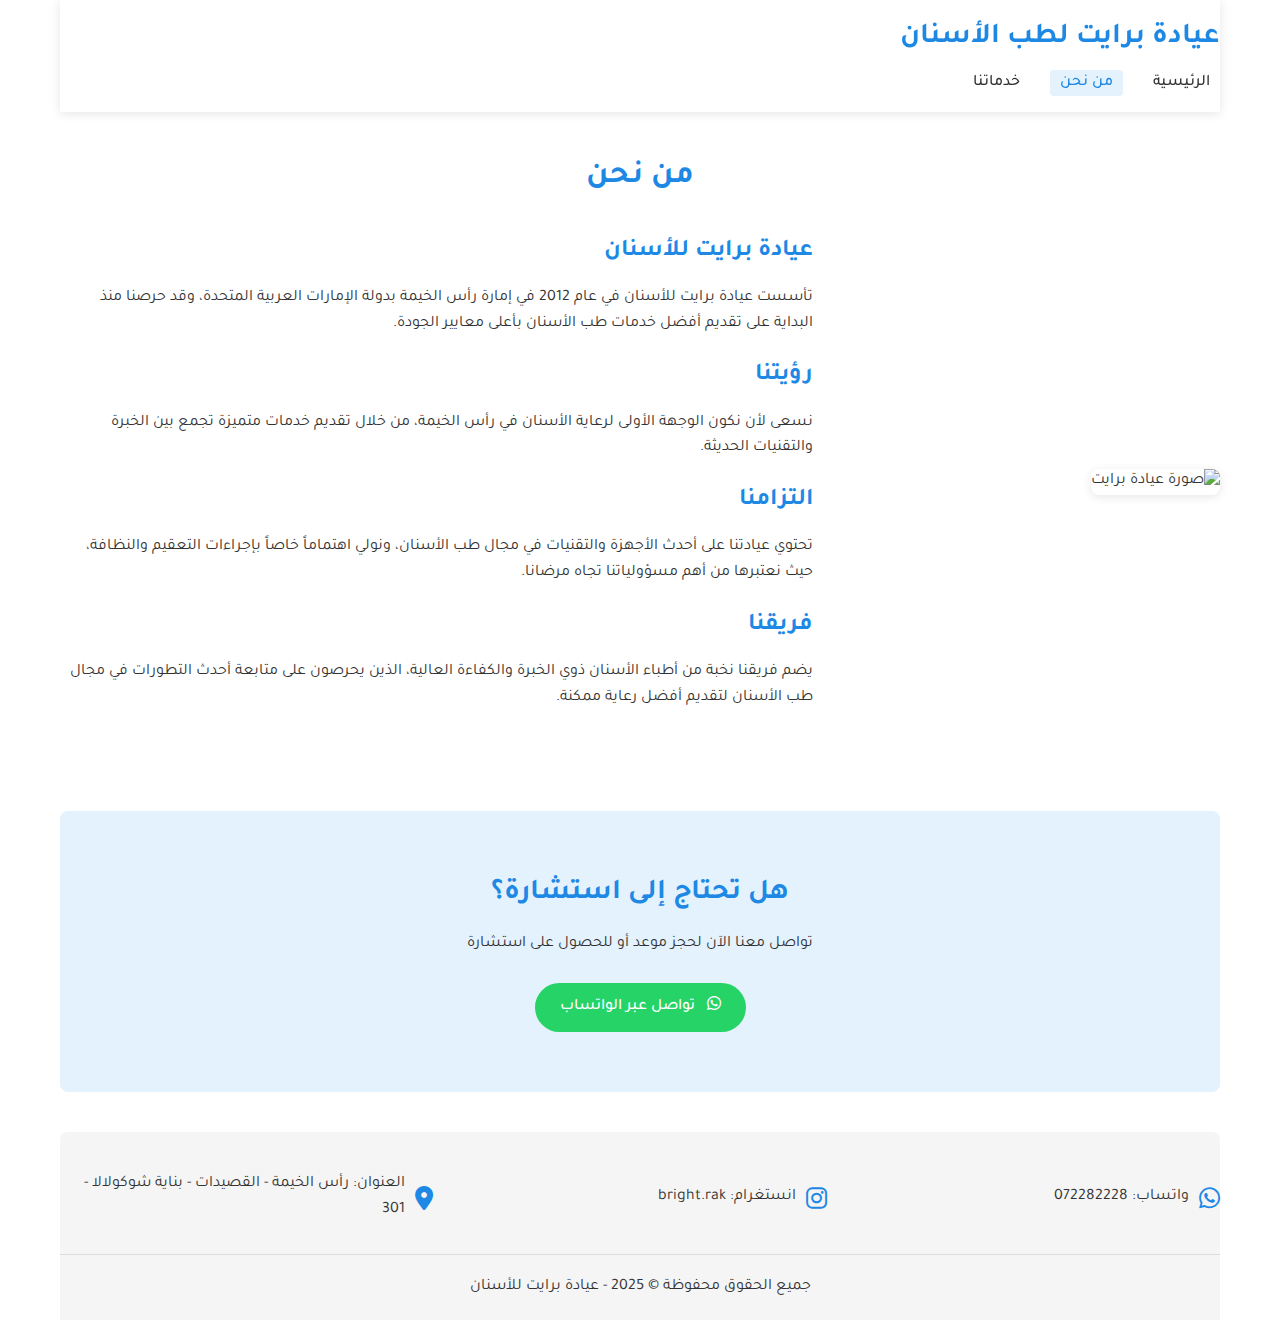
==== about.html @ 98d42f4a "Add files via upload" ====
<!DOCTYPE html>
<html lang="ar" dir="rtl">
<head>
    <meta charset="UTF-8">
    <meta name="viewport" content="width=device-width, initial-scale=1.0">
    <title>من نحن - عيادة برايت لطب الأسنان</title>
    <link rel="stylesheet" href="style.css">
    <link rel="stylesheet" href="https://cdnjs.cloudflare.com/ajax/libs/font-awesome/6.0.0/css/all.min.css">
</head>
<body>
    <div class="container">
        <header>
            <div class="logo">
                <h1>عيادة برايت لطب الأسنان</h1>
            </div>
           
            <nav>
                <ul>
                    <li><a href="index.html">الرئيسية</a></li>
                    <li><a href="about.html" class="active">من نحن</a></li>
                    <li><a href="services.html">خدماتنا</a></li>
                </ul>
            </nav>
        </header>

        <main>
            <section class="about-section">
                <h2>من نحن</h2>
                <div class="about-content">
                    <div class="about-image">
                        <img src="https://images.unsplash.com/photo-1629909613654-28e377c37b09?ixlib=rb-1.2.1&auto=format&fit=crop&w=800&q=80" alt="صورة عيادة برايت">
                    </div>
                    <div class="about-text">
                        <h3>عيادة برايت للأسنان</h3>
                        <p>تأسست عيادة برايت للأسنان في عام 2012 في إمارة رأس الخيمة بدولة الإمارات العربية المتحدة، وقد حرصنا منذ البداية على تقديم أفضل خدمات طب الأسنان بأعلى معايير الجودة.</p>
                        
                        <h3>رؤيتنا</h3>
                        <p>نسعى لأن نكون الوجهة الأولى لرعاية الأسنان في رأس الخيمة، من خلال تقديم خدمات متميزة تجمع بين الخبرة والتقنيات الحديثة.</p>
                        
                        <h3>التزامنا</h3>
                        <p>تحتوي عيادتنا على أحدث الأجهزة والتقنيات في مجال طب الأسنان، ونولي اهتماماً خاصاً بإجراءات التعقيم والنظافة، حيث نعتبرها من أهم مسؤولياتنا تجاه مرضانا.</p>
                        
                        <h3>فريقنا</h3>
                        <p>يضم فريقنا نخبة من أطباء الأسنان ذوي الخبرة والكفاءة العالية، الذين يحرصون على متابعة أحدث التطورات في مجال طب الأسنان لتقديم أفضل رعاية ممكنة.</p>
                    </div>
                </div>
            </section>

            <section class="cta-section">
                <h3>هل تحتاج إلى استشارة؟</h3>
                <p>تواصل معنا الآن لحجز موعد أو للحصول على استشارة</p>
                <a href="https://wa.me/072282228" class="whatsapp-btn">
                    <i class="fab fa-whatsapp"></i> تواصل عبر الواتساب
                </a>
            </section>
        </main>

        <footer>
            <div class="contact-info">
                <div class="contact-item">
                    <i class="fab fa-whatsapp"></i>
                    <p>واتساب: 072282228</p>
                </div>
                <div class="contact-item">
                    <i class="fab fa-instagram"></i>
                    <p>انستغرام: bright.rak</p>
                </div>
                <div class="contact-item">
                    <i class="fas fa-map-marker-alt"></i>
                    <p>العنوان: رأس الخيمة - القصيدات - بناية شوكولالا - 301</p>
                </div>
            </div>
            <div class="copyright">
                <p>جميع الحقوق محفوظة &copy; 2025 - عيادة برايت للأسنان</p>
            </div>
        </footer>
    </div>

    <script src="script.js"></script>
</body>
</html>
---- style.css ----
/* Global Styles */
@import url('https://fonts.googleapis.com/css2?family=Tajawal:wght@300;400;500;700&display=swap');

:root {
    --primary-color: #1e88e5;
    --secondary-color: #64b5f6;
    --accent-color: #0d47a1;
    --light-color: #e3f2fd;
    --dark-color: #0a2351;
    --text-color: #333;
    --background-color: #fff;
    --footer-color: #f5f5f5;
    --shadow: 0 2px 10px rgba(0, 0, 0, 0.1);
}

* {
    margin: 0;
    padding: 0;
    box-sizing: border-box;
}

body {
    font-family: 'Tajawal', sans-serif;
    line-height: 1.6;
    color: var(--text-color);
    background-color: var(--background-color);
}

.container {
    max-width: 1200px;
    margin: 0 auto;
    padding: 0 20px;
}

img {
    max-width: 100%;
    height: auto;
    border-radius: 8px;
}

a {
    text-decoration: none;
    color: var(--primary-color);
    transition: color 0.3s ease;
}

a:hover {
    color: var(--accent-color);
}

/* Header Styles */
header {
    background-color: var(--background-color);
    box-shadow: var(--shadow);
    padding: 15px 0;
    position: sticky;
    top: 0;
    z-index: 100;
}

.logo h1 {
    color: var(--primary-color);
    font-size: 1.8rem;
    margin-bottom: 10px;
}

.translate-btn {
    margin-bottom: 15px;
}

.translate-btn button {
    background-color: var(--primary-color);
    color: white;
    border: none;
    padding: 8px 15px;
    border-radius: 4px;
    cursor: pointer;
    font-family: 'Tajawal', sans-serif;
    font-weight: 500;
    transition: background-color 0.3s ease;
}

.translate-btn button:hover {
    background-color: var(--accent-color);
}

nav ul {
    display: flex;
    list-style: none;
    justify-content: flex-start;
    gap: 20px;
}

nav a {
    color: var(--text-color);
    font-weight: 500;
    padding: 5px 10px;
    border-radius: 4px;
    transition: all 0.3s ease;
}

nav a:hover, nav a.active {
    color: var(--primary-color);
    background-color: var(--light-color);
}

/* Hero Section */
.hero {
    background: linear-gradient(rgba(30, 136, 229, 0.8), rgba(13, 71, 161, 0.8)), url('https://images.unsplash.com/photo-1606811971618-4486d14f3f99?ixlib=rb-1.2.1&auto=format&fit=crop&w=1350&q=80');
    background-size: cover;
    background-position: center;
    color: white;
    text-align: center;
    padding: 80px 20px;
    margin-bottom: 40px;
    border-radius: 8px;
}

.hero h2 {
    font-size: 2.5rem;
    margin-bottom: 20px;
}

.hero p {
    font-size: 1.2rem;
    margin-bottom: 30px;
    max-width: 700px;
    margin-left: auto;
    margin-right: auto;
}

.whatsapp-btn {
    display: inline-block;
    background-color: #25D366;
    color: white;
    padding: 12px 25px;
    border-radius: 30px;
    font-weight: 500;
    transition: background-color 0.3s ease, transform 0.3s ease;
}

.whatsapp-btn:hover {
    background-color: #128C7E;
    color: white;
    transform: translateY(-3px);
}

.whatsapp-btn i {
    margin-left: 8px;
}

/* Gallery Section */
.gallery {
    padding: 40px 0;
}

.gallery h2 {
    text-align: center;
    color: var(--primary-color);
    margin-bottom: 30px;
    font-size: 2rem;
}

.gallery-container {
    display: grid;
    grid-template-columns: repeat(auto-fit, minmax(250px, 1fr));
    gap: 20px;
}

.gallery-item {
    overflow: hidden;
    border-radius: 8px;
    box-shadow: var(--shadow);
    transition: transform 0.3s ease;
}

.gallery-item:hover {
    transform: translateY(-5px);
}

.gallery-item img {
    width: 100%;
    height: 200px;
    object-fit: cover;
    transition: transform 0.5s ease;
}

.gallery-item:hover img {
    transform: scale(1.05);
}

/* About Section */
.about-section {
    padding: 40px 0;
}

.about-section h2 {
    text-align: center;
    color: var(--primary-color);
    margin-bottom: 30px;
    font-size: 2rem;
}

.about-content {
    display: grid;
    grid-template-columns: 1fr 2fr;
    gap: 30px;
    align-items: center;
}

.about-image img {
    width: 100%;
    border-radius: 8px;
    box-shadow: var(--shadow);
}

.about-text h3 {
    color: var(--primary-color);
    margin-bottom: 15px;
    font-size: 1.5rem;
}

.about-text p {
    margin-bottom: 20px;
}

/* Services Section */
.services-intro {
    text-align: center;
    padding: 40px 0 20px;
}

.services-intro h2 {
    color: var(--primary-color);
    margin-bottom: 15px;
    font-size: 2rem;
}

.service-section {
    padding: 30px 0;
    border-bottom: 1px solid #eee;
}

.service-section h3 {
    color: var(--primary-color);
    margin-bottom: 20px;
    font-size: 1.8rem;
}

.service-content {
    display: grid;
    grid-template-columns: 1fr 2fr;
    gap: 30px;
    align-items: start;
}

.service-image img {
    width: 100%;
    border-radius: 8px;
    box-shadow: var(--shadow);
}

.service-details {
    display: grid;
    grid-template-columns: repeat(auto-fit, minmax(250px, 1fr));
    gap: 20px;
}

.service-item {
    background-color: var(--light-color);
    padding: 20px;
    border-radius: 8px;
    box-shadow: var(--shadow);
    transition: transform 0.3s ease;
}

.service-item:hover {
    transform: translateY(-5px);
}

.service-item h4 {
    color: var(--primary-color);
    margin-bottom: 10px;
    font-size: 1.2rem;
}

.service-item p {
    margin-bottom: 15px;
}

.service-item img {
    width: 100%;
    height: 150px;
    object-fit: cover;
}

/* CTA Section */
.cta-section {
    text-align: center;
    padding: 60px 0;
    background-color: var(--light-color);
    margin: 40px 0;
    border-radius: 8px;
}

.cta-section h3 {
    color: var(--primary-color);
    margin-bottom: 15px;
    font-size: 1.8rem;
}

.cta-section p {
    margin-bottom: 25px;
    max-width: 700px;
    margin-left: auto;
    margin-right: auto;
}

/* Footer */
footer {
    background-color: var(--footer-color);
    padding: 40px 0 20px;
    margin-top: 40px;
    border-radius: 8px 8px 0 0;
}

.contact-info {
    display: grid;
    grid-template-columns: repeat(auto-fit, minmax(200px, 1fr));
    gap: 20px;
    margin-bottom: 30px;
}

.contact-item {
    display: flex;
    align-items: center;
    gap: 10px;
}

.contact-item i {
    font-size: 1.5rem;
    color: var(--primary-color);
}

.copyright {
    text-align: center;
    padding-top: 20px;
    border-top: 1px solid #ddd;
}

/* Responsive Design */
@media (max-width: 768px) {
    .about-content,
    .service-content {
        grid-template-columns: 1fr;
    }
    
    .hero h2 {
        font-size: 2rem;
    }
    
    .hero p {
        font-size: 1rem;
    }
    
    nav ul {
        flex-direction: row;
        justify-content: center;
    }
    
    .logo h1 {
        text-align: center;
    }
    
    .translate-btn {
        text-align: center;
    }
}

@media (max-width: 480px) {
    .gallery-container,
    .service-details {
        grid-template-columns: 1fr;
    }
    
    .contact-info {
        grid-template-columns: 1fr;
    }
    
    .hero {
        padding: 60px 15px;
    }
    
    .hero h2 {
        font-size: 1.8rem;
    }
}

/* RTL Specific Adjustments */
html[dir="rtl"] .whatsapp-btn i {
    margin-right: 0;
    margin-left: 8px;
}

/* Translation Animation */
.fade-transition {
    transition: opacity 0.5s ease;
}

.fade-out {
    opacity: 0;
}

.fade-in {
    opacity: 1;
}
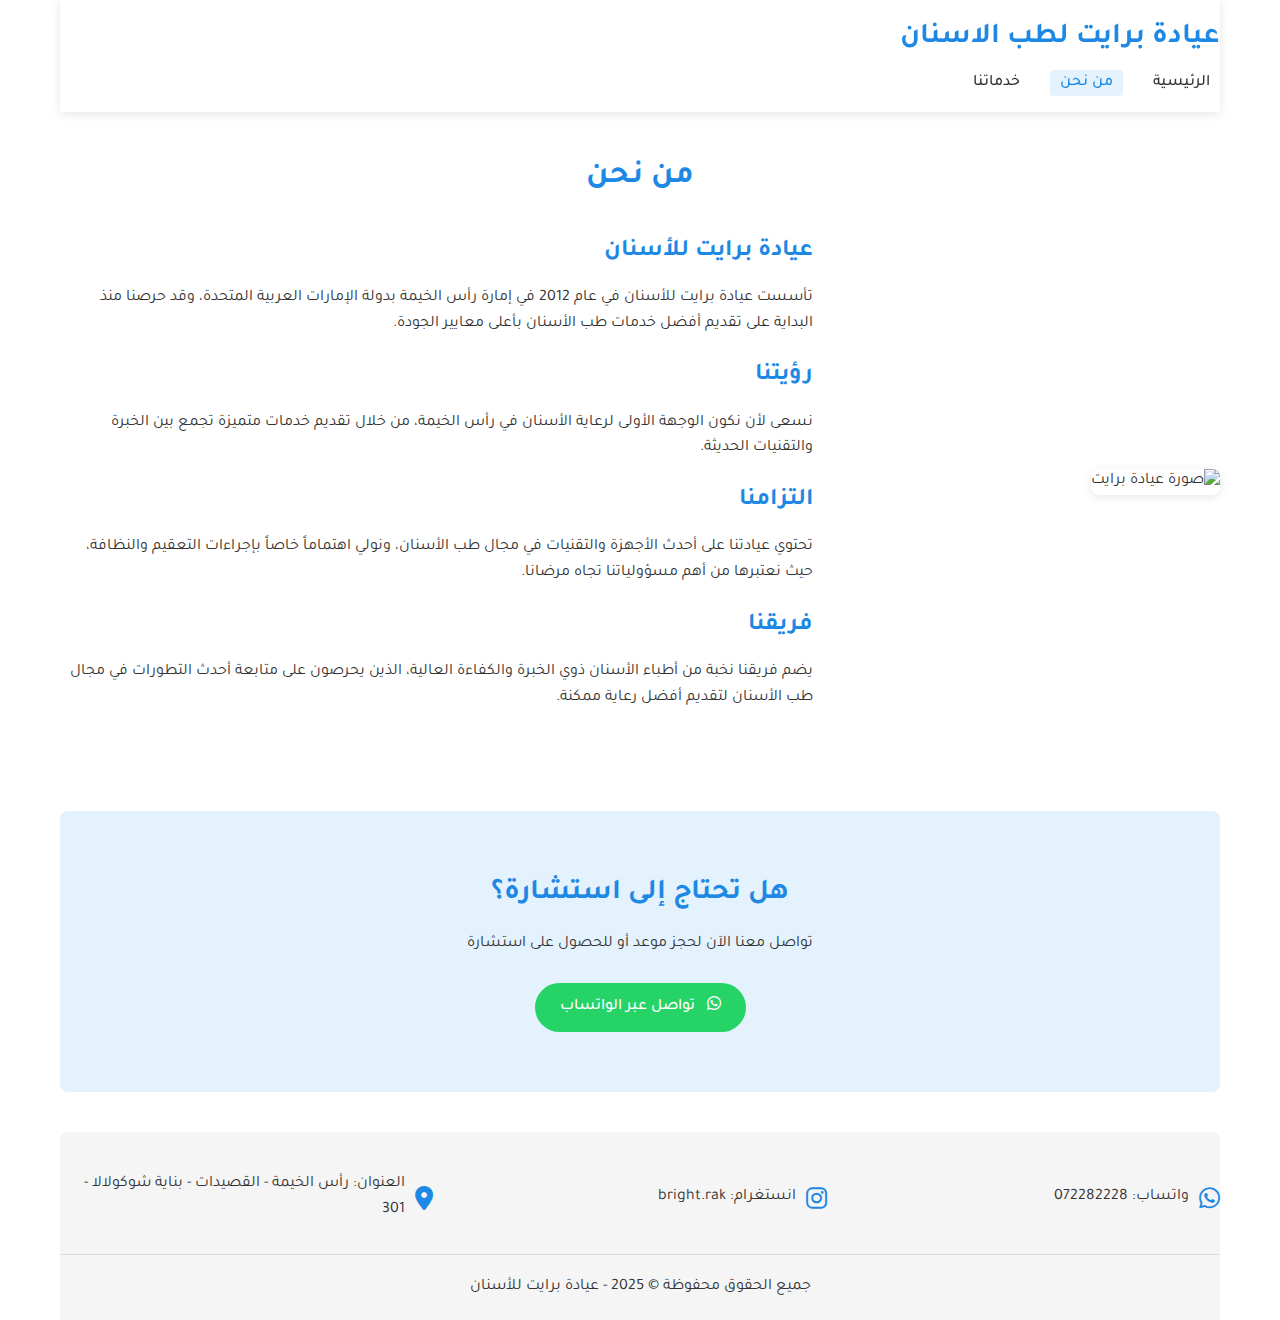
==== commit 18d17015: "update" ====
--- a/about.html
+++ b/about.html
@@ -11,7 +11,7 @@
     <div class="container">
         <header>
             <div class="logo">
-                <h1>عيادة برايت لطب الأسنان</h1>
+                <h1>عيادة برايت لطب الاسنان</h1>
             </div>
            
             <nav>
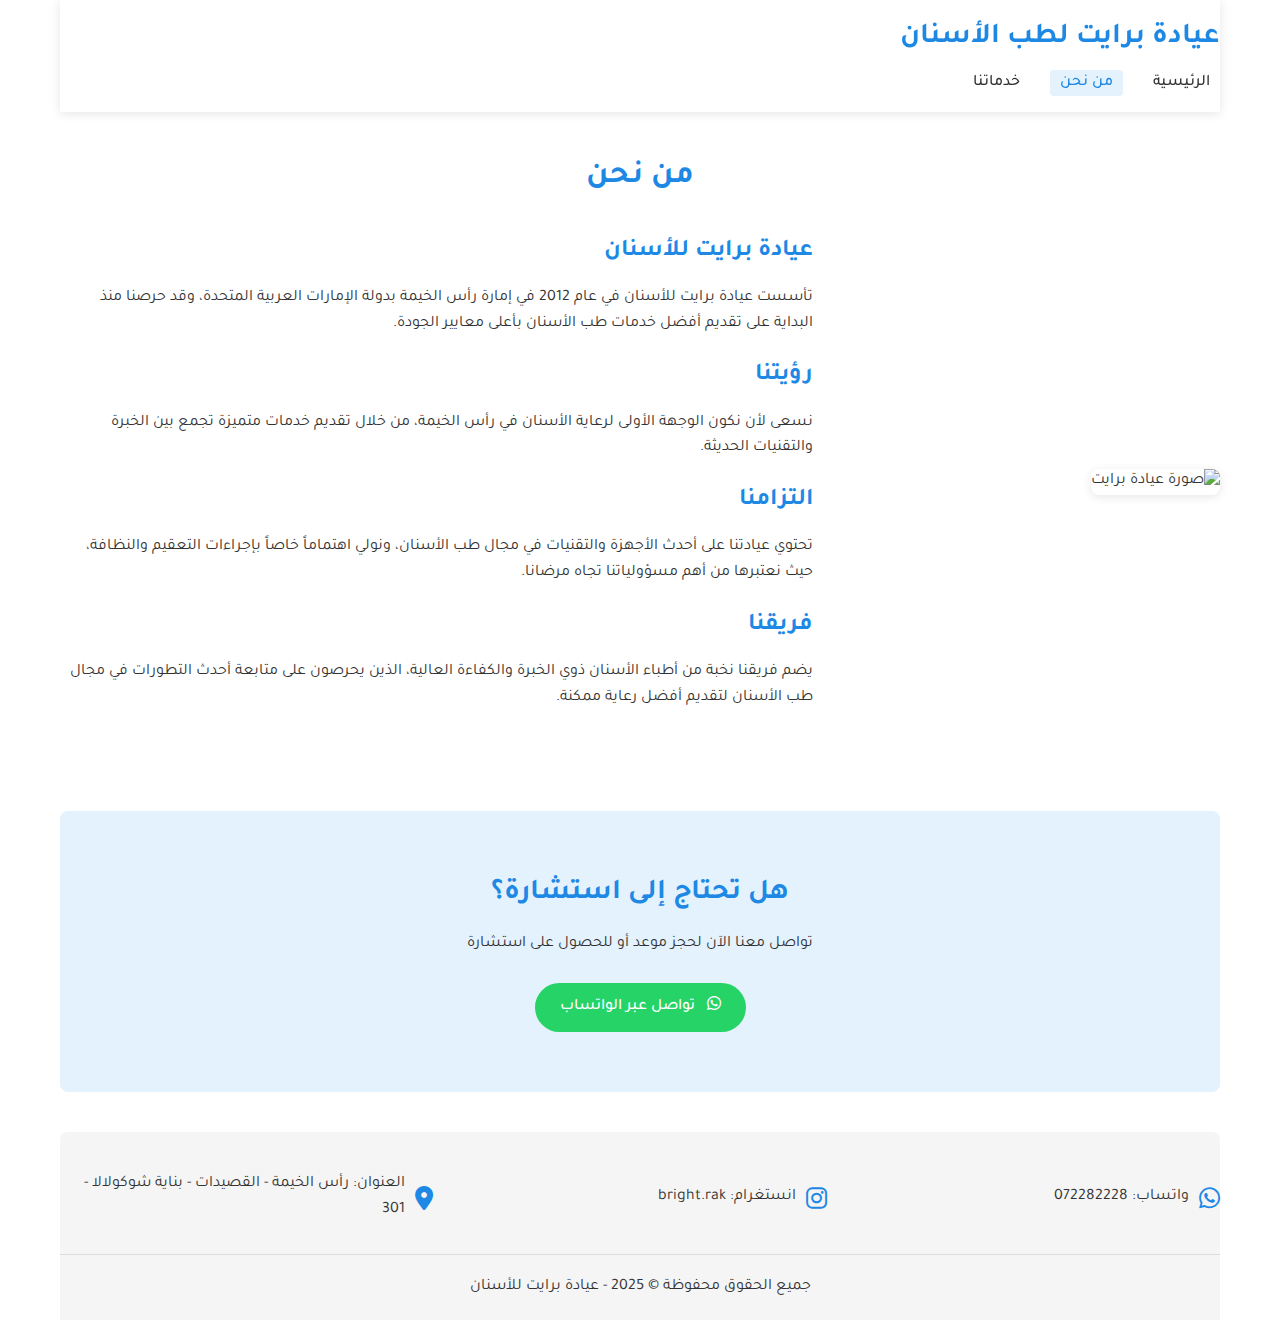
==== commit c8345ee7: "jd" ====
--- a/about.html
+++ b/about.html
@@ -11,7 +11,7 @@
     <div class="container">
         <header>
             <div class="logo">
-                <h1>عيادة برايت لطب الاسنان</h1>
+                <h1>عيادة برايت لطب الأسنان</h1>
             </div>
            
             <nav>
